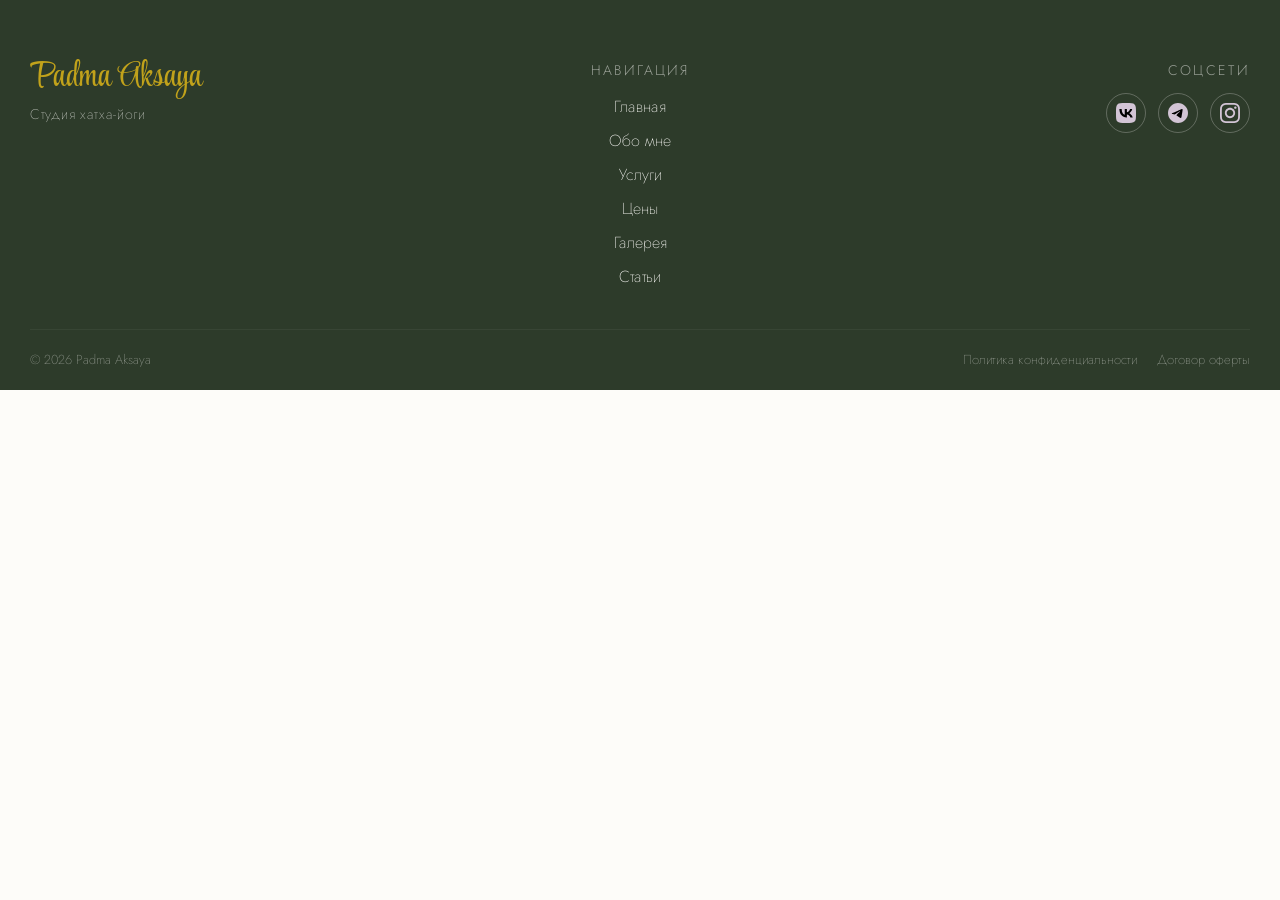
==== blog/index.html @ 5cf86bda "initial commit" ====
<!DOCTYPE html>
<html lang="ru">
<head>
  <meta charset="UTF-8">
  <meta name="viewport" content="width=device-width, initial-scale=1.0">
  <title>Статьи — Студия Йоги</title>
  <link rel="stylesheet" href="../css/reset.css">
  <link rel="stylesheet" href="../css/footer.css">
  <link rel="stylesheet" href="../css/style.css">
</head>
<body>
  <header class="header"></header>
  <main class="main">
    <section class="blog-archive"></section>
  </main>
  <footer class="footer">
  <div class="footer__inner container">
    <div class="footer__grid">
      <div class="footer__brand">
        <span class="footer__logo">Padma Aksaya</span>
        <span class="footer__tagline">Студия хатха-йоги</span>
      </div>
      <nav class="footer__nav">
        <span class="footer__nav-title">Навигация</span>
        <a href="../index.html" class="footer__nav-link">Главная</a>
        <a href="../pages/about.html" class="footer__nav-link">Обо мне</a>
        <a href="../pages/services.html" class="footer__nav-link">Услуги</a>
        <a href="../pages/prices.html" class="footer__nav-link">Цены</a>
        <a href="../pages/gallery.html" class="footer__nav-link">Галерея</a>
        <a href="../pages/blog.html" class="footer__nav-link">Статьи</a>
      </nav>
      <div class="footer__social">
        <span class="footer__social-title">Соцсети</span>
        <div class="footer__social-icons">
          <a href="#" class="footer__social-link"><img src="../assets/icons/vk.svg" alt="VK"></a>
          <a href="#" class="footer__social-link"><img src="../assets/icons/tg.svg" alt="Telegram"></a>
          <a href="#" class="footer__social-link"><img src="../assets/icons/insta.svg" alt="Instagram"></a>
        </div>
      </div>
    </div>
    <div class="footer__bottom">
      <span>&copy; 2026 Padma Aksaya</span>
      <div class="footer__bottom-links">
        <a href="#" class="footer__bottom-link">Политика конфиденциальности</a>
        <a href="#" class="footer__bottom-link">Договор оферты</a>
      </div>
    </div>
  </div>
</footer>
  <script src="../js/main.js"></script>
</body>
</html>
---- css/footer.css ----
.footer {
  background-color: #2D3B2A;
  color: #FDFCF9;
  padding: 60px 0 0;
  font-family: Jost Light, sans-serif;
}

.footer__grid {
  display: grid;
  grid-template-columns: 1fr 1fr 1fr;
  gap: 40px;
  padding-bottom: 40px;
  align-items: start;
}

.footer__brand {
  display: flex;
  flex-direction: column;
  gap: 8px;
}

.footer__logo {
  font-family: StyleScriptRegular, sans-serif;
  font-size: 36px;
  color: #C1A21B;
  line-height: 1;
}

.footer__tagline {
  font-size: 14px;
  opacity: 0.7;
  font-family: Jost ExtraLight, sans-serif;
  letter-spacing: 0.05em;
}

.footer__nav {
  display: flex;
  flex-direction: column;
  gap: 10px;
  align-items: center;
}

.footer__nav-title {
  font-size: 14px;
  text-transform: uppercase;
  letter-spacing: 0.15em;
  opacity: 0.5;
  margin-bottom: 4px;
}

.footer__nav-link {
  font-size: 16px;
  color: #FDFCF9;
  font-family: Jost ExtraLight, sans-serif;
  transition: opacity .3s ease;
  position: relative;
}

.footer__nav-link:hover {
  opacity: 0.7;
}

.footer__social {
  display: flex;
  flex-direction: column;
  align-items: flex-end;
  gap: 12px;
}

.footer__social-title {
  font-size: 14px;
  text-transform: uppercase;
  letter-spacing: 0.15em;
  opacity: 0.5;
}

.footer__social-icons {
  display: flex;
  gap: 12px;
}

.footer__social-link {
  display: flex;
  align-items: center;
  justify-content: center;
  width: 40px;
  height: 40px;
  border: 1px solid rgba(253, 252, 249, 0.25);
  border-radius: 50%;
  transition: border-color .3s ease, opacity .3s ease;
}

.footer__social-link:hover {
  border-color: #C1A21B;
}

.footer__social-link img {
  width: 20px;
  height: 20px;
  filter: brightness(1) invert(1);
  opacity: 1;
  transition: opacity .3s ease;
}

.footer__social-link:hover img {
  opacity: 1;
}

.footer__bottom {
  border-top: 1px solid rgba(253, 252, 249, 0.1);
  padding: 20px 0;
  display: flex;
  justify-content: space-between;
  align-items: center;
  font-size: 13px;
  opacity: 0.5;
  font-family: Jost ExtraLight, sans-serif;
}

.footer__bottom-links {
  display: flex;
  gap: 20px;
}

.footer__bottom-link {
  color: #FDFCF9;
  transition: opacity .3s ease;
}

.footer__bottom-link:hover {
  opacity: 0.7;
}

@media (max-width: 768px) {
  .footer {
    padding: 40px 0 0;
  }

  .footer__grid {
    grid-template-columns: 1fr;
    text-align: center;
    gap: 30px;
  }

  .footer__brand {
    align-items: center;
  }

  .footer__nav {
    align-items: center;
  }

  .footer__social {
    align-items: center;
  }

  .footer__social-icons {
    justify-content: center;
  }

  .footer__bottom {
    flex-direction: column;
    gap: 8px;
    text-align: center;
    padding: 16px 0;
  }

  .footer__bottom-links {
    gap: 12px;
  }
}

@media (max-width: 460px) {
  .footer {
    padding: 30px 0 0;
  }

  .footer__logo {
    font-size: 28px;
  }

  .footer__nav-link {
    font-size: 14px;
  }

  .footer__bottom {
    font-size: 12px;
  }
}
---- css/style.css ----
/* ========================================
   Студия Йоги — Main Stylesheet
   ======================================== */

/* Fonts */
@font-face {
    font-family: Jost Medium;
    src: url("../assets/fonts/jost.woff2");
    font-weight: 400;
}

@font-face {
    font-family: Jost Light;
    src: url("../assets/fonts/jost.woff2");
    font-weight: 300;
}

@font-face {
    font-family: Jost ExtraLight;
    src: url("../assets/fonts/jost.woff2");
    font-weight: 200;
}
@font-face {
    font-family: StyleScriptRegular;
    src: url("../assets/fonts/StyleScript-Regular.woff2");
    font-weight: 200;
}
@font-face {
    font-family: GoodVibesCyr;
    src: url("../assets/fonts/GoodVibesCyr.woff2");
    font-weight: 200;
}
body{
    font-family: Jost Light, sans-serif;
    background-color: #FDFCF9;
}
/* Variables */

/* Base */
.container {
    max-width: 1240px;
    width: 100%;
    position: relative;
    margin: 0 auto;
    padding: 0 10px;
}

.container-w-o-padding {
    max-width: 1240px;
    width: 100%;
    position: relative;
    margin: 0 auto;
}

@media (max-width: 1240px) {
    .container {
        max-width: 900px;
    }
    .container-w-o-padding {
        max-width: 900px;
    }
}

@media (max-width: 900px) {
    .container {
        max-width: 768px;
    }
    .container-w-o-padding {
        max-width: 768px;
    }
}

@media (max-width: 768px) {
    .container {
        max-width: 450px;
    }
    .container-w-o-padding {
        max-width: 450px;
    }
}

@media (max-width: 460px) {
    .container {
        max-width: 390px;
    }
    .container-w-o-padding {
        max-width: 390px;
    }
}

@media (max-width: 400px) {
    .container {
        max-width: 370px;
    }
    .container-w-o-padding {
        max-width: 370px;
    }
}

@media (max-width: 360px) {
    .container {
        max-width: 320px;
    }
    .container-w-o-padding {
        max-width: 320px;
    }
}

.head{
    text-align: center;
    font-family: Jost Light, sans-serif;
    font-size: 40px;
    padding-bottom: 20px;
    font-weight: 200;
}

.head__cursive{
    font-family: StyleScriptRegular, sans-serif;
    font-size: 150px;
    text-align: center;
    color: #2D3B2A;
}

@media (max-width: 768px) {
    .head__cursive{
        font-size: 80px;
    }
}

/* Layout */

/* Components */

/* Pages */

/*HEADER*/
.header-hero {
    width: 100%;
    position: absolute;
    top: 0;
    left: 0;
    height: 80px;

    font-family: Jost ExtraLight, sans-serif;
    font-size: 20px;
    color: white;

    display: flex;
}

.header__social {
    display: flex;
    gap: 8px;
    position: absolute;
    top: 20px;
    right: 10px;
    z-index: 2;
}

.vk{
    transition: transform .4s ease;
    cursor: pointer;
}

.vk:hover{
    transform: translateY(-5px);
}

.menu__button {
    position: absolute;

    left: 0px;
    top: 18px;
    z-index: 2;
    transition: opacity .3s ease, transform .5s ease;
}

.white__button {
    color: white;
    display: inline-flex;
    border: 2px solid white;
    border-radius: 30px;
    padding: 0px 22px 4px 22px;
    position: relative;
    overflow: hidden;

    align-items: center;
    justify-content: center;


    background: transparent;

    cursor: pointer;

    transition: color .4s ease,
    transform .3s ease;

    z-index: 2;
}

.white__button::before {
    content: '';

    position: absolute;
    inset: 0;

    background: white;

    transform: translateX(-101%);
    transition: transform .4s ease;

    z-index: -1;
}

.white__button:hover {
    color: black;
    transform: translateY(-2px);
}

.white__button:hover::before {
    transform: translateX(0);
}

.menu__button.hidden {
    opacity: 0;
    transform: scale(0);
}

.nav-menu {
    position: absolute;
    left: 0px;
    top: 18px;
    color: white;
}

.white__button:hover {

}

.nav-menu__list {

    display: flex;
    align-items: center;
    font-size: 20px;
    font-family: Jost ExtraLight, sans-serif;
    gap: 1em;
}

.nav-menu__item {
    z-index: 1;
    transition: transform .5s ease, opacity .3s ease;
    cursor: pointer;
    position: relative;
}

.nav-menu__item:not(:last-child)::after {
    content: '';
    color: white;
    background: white;
    position: absolute;
    height: 2px;
    width: 100%;
    bottom: 0px;
    left: 0;
    transform: scaleX(0);
    transform-origin: left;
    transition: transform .5s ease;
}

.nav-menu__item:hover::after {
    transform: scaleX(1);
}


.nav-menu__close {
    border: 2px solid white;
    border-radius: 30px;
    padding: 0px 22px 4px 22px;
    transition: transform .5s ease .5s, opacity .3s ease;

}

.nav-menu__item:nth-child(1).hidden {
    transform: translateX(0);
    opacity: 0;
}

.nav-menu__item:nth-child(2).hidden {
    transform: translateX(-130px);
    opacity: 0;
}

.nav-menu__item:nth-child(3).hidden {
    transform: translateX(-240px);
    opacity: 0;
}

.nav-menu__item:nth-child(4).hidden {
    transform: translateX(-340px);
    opacity: 0;
}

.nav-menu__item:nth-child(5).hidden {
    transform: translateX(-470px);
    opacity: 0;
}

.nav-menu__item:nth-child(6).hidden {
    transform: translateX(-580px);
    opacity: 0;
}

.nav-menu__item:nth-child(7).hidden {
    /*transform: translateX(-680px);*/
    opacity: 0;
}

@media (max-width: 1240px) {

}

@media (max-width: 900px) {
    .header-hero{
        font-size: 16px;
    }

    .nav-menu__list{
        font-size: 16px;
    }
}

@media (max-width: 768px) {
    /* Mobile navigation */
    .menu__button-text {
        display: none;
    }

    .menu__button {
        width: 44px;
        height: 44px;
        padding: 0;
        border: 2px solid white;
        border-radius: 50%;
        display: flex;
        align-items: center;
        justify-content: center;
        background: transparent;
        top: 18px;
        left: 10px;
        z-index: 100;
    }

    .hamburger-icon {
        display: flex;
        flex-direction: column;
        gap: 5px;
        width: 20px;
    }

    .hamburger-icon span {
        display: block;
        width: 100%;
        height: 2px;
        background: white;
        border-radius: 1px;
        transition: transform .3s ease, opacity .3s ease;
    }

    .nav-overlay {
        position: fixed;
        inset: 0;
        background: rgba(0, 0, 0, 0.5);
        z-index: 98;
        opacity: 0;
        pointer-events: none;
        transition: opacity .3s ease;
    }

    .nav-overlay.open {
        opacity: 1;
        pointer-events: auto;
    }

    .nav-menu {
        position: fixed;
        top: 0;
        left: 0;
        width: 280px;
        height: 100vh;
        background: rgba(20, 20, 20, 0.97);
        z-index: 99;
        transform: translateX(-100%);
        transition: transform .3s ease;
        padding: 80px 30px 30px;
    }

    .nav-menu.open {
        transform: translateX(0);
    }

    .nav-menu__list {
        flex-direction: column;
        align-items: flex-start;
        gap: 24px;
        font-size: 18px;
    }

    .nav-menu__item.hidden {
        transform: translateX(0) !important;
        opacity: 1 !important;
    }

    .nav-menu__item::after {
        display: none;
    }

    .nav-menu__close {
        position: absolute;
        top: 20px;
        right: 20px;
        left: auto;
        width: 40px;
        height: 40px;
        padding: 0;
        display: flex;
        align-items: center;
        justify-content: center;
        border-radius: 50%;
        border: 2px solid white;
        background: transparent;
        cursor: pointer;
    }

    .nav-menu__close-text {
        display: none;
    }

    .nav-menu__close-icon {
        display: block;
        width: 18px;
        height: 18px;
        position: relative;
    }

    .nav-menu__close-icon::before,
    .nav-menu__close-icon::after {
        content: '';
        position: absolute;
        top: 50%;
        left: 50%;
        width: 18px;
        height: 2px;
        background: white;
        border-radius: 1px;
    }

    .nav-menu__close-icon::before {
        transform: translate(-50%, -50%) rotate(45deg);
    }

    .nav-menu__close-icon::after {
        transform: translate(-50%, -50%) rotate(-45deg);
    }

    .nav-menu__close::before {
        display: none;
    }

    .header__social {
        z-index: 2;
    }
}




.menu__button-text {
    white-space: nowrap;
}

/*HEADER END*/


.hero {
    display: block;
    /*position: relative;*/
    color: white;
}

.main__name {
    font-family: Jost Medium, sans-serif;
    text-align: center;
    width: 100%;
    font-size: 175px;
    position: absolute;
    color: white;
    left: 50%;
    top: 392px;
    transform: translate(-50%, 0);
}

.main__image {
    width: 1920px;
    max-width: 1920px;
    justify-self: center;

}

.hero {
    overflow: hidden;
    position: relative;
}

.hero__content {
    position: absolute;
    height: 100%;
    top: 0;
    left: 50%;
    transform: translateX(-50%);
}

.hero__point {
    font-family: Jost ExtraLight, sans-serif;
    font-size: 50px;
    position: absolute;

}

.first__point {
    top: 374px;
    left: 5px;
}

.second__point {
    top: 374px;
    right: 5px;
}

.hero__desc-but-block {
    display: flex;
    gap: 16px;
}

.hero__desc {
    display: flex;
    position: absolute;
    top: 620px;
    gap: 12px;
}

.hero__desc-text {
    font-family: Jost ExtraLight, sans-serif;
    font-size: 20px;
    line-height: 100%;
}

.hero__desc-but {
    border-radius: 40px;
    background-color: white;
    color: black;
    font-family: Jost Light, sans-serif;
    padding: 12px 22px 12px 22px;
}

.hero__video-but {
    font-family: Jost Light, sans-serif;
    display: flex;
    gap: 13px;
    padding: 0 15px 0 10px;
}

.play__icon {

}

.play__icon circle {
    transition: stroke .5s ease;
}

.play__icon path {
    transition: fill .5s ease;
}

.hero__video-btn-mobile {
    display: none;
}

.hero__video-but:hover .play__icon circle {
    stroke: black;
}

.hero__video-but:hover .play__icon path {
    fill: black;
}



/* Media Queries */

@media (max-width: 1240px) {
    .main__name {
        font-size: 127px;
    }

    .first__point {
        font-size: 30px;
    }

    .second__point {
        font-size: 30px;
    }

    .hero__desc {
        top: 550px;

    }

    .hero__desc-but-block {
        /*display: flex;*/
        /*flex-direction: column;*/
        /*justify-content: center;*/
        /*align-items: flex-start;*/
        /*gap: 16px;*/
    }

    .hero__desc-but {
        font-size: 16px;
    }

    .hero__video-but {
        font-size: 16px;
        padding: 6px 12px 6px 12px;
        border-radius: 50px;
        gap: 3px;
    }

    .play__icon {
        width: 30px;
    }
}

@media (max-width: 900px) {
    .main__name {
        font-size: 107px;
    }

    .first__point {
        font-size: 30px;
    }

    .second__point {
        font-size: 30px;
    }

    .hero__desc {
        top: 520px;
    }

    .hero__desc-but-block {

    }

    .hero__desc-but {
        font-size: 16px;
    }

    .hero__video-but {
        font-size: 16px;
        padding: 6px 12px 6px 12px;
        border-radius: 50px;
        gap: 3px;
    }

    .play__icon {
        width: 30px;
    }
}

@media (max-width: 768px) {
    .main__name {
        font-size: 63px;
    }

    .first__point {
        font-size: 22px;
        top: 370px;
    }

    .second__point {
        font-size: 22px;
        top: 370px;
    }

    .hero__desc {
        top: 480px;
    }

    .hero__desc-text {
        font-family: Jost ExtraLight, sans-serif;
        font-size: 16px;
        line-height: 100%;
    }

    .hero__desc-but-block {
        flex-direction: column;
    }

    .hero__desc-but {
        font-size: 14px;
        padding: 12px 12px 12px 12px;
        width: 160px;
        height: 56px;
    }

    .hero__video-but {
        font-size: 14px;
        padding: 6px 12px 6px 12px;
        border-radius: 50px;
        gap: 3px;
        width: 160px;
        height: 56px;
        display: none
    }

    .play__icon {
        width: 30px;
    }

    .hero__video-btn-mobile {
        display: flex;
        align-items: center;
        justify-content: center;
        position: absolute;
        top: 300px;
        left: 0;
        width: 52px;
        height: 52px;
        border-radius: 50%;
        border: 1.5px solid rgba(255, 255, 255, 0.4);
        background: transparent;
        cursor: pointer;
        z-index: 2;
        transition: border-color .3s ease;
    }

    .hero__video-btn-mobile:hover {
        border-color: white;
    }


}

@media (max-width: 460px) {
    .main__name{
        font-size: 54px;
    }

    .hero__desc-text br {
        display: none;
    }

    .hero__desc-text {
        display: flex;
        flex-direction: column;
        gap: 10px;
        text-align: center;
    }

    .hero__desc-text span::before {
        content: '—';
        margin-right: 8px;
        opacity: 0.6;
    }

    .hero__desc {
        top: 520px;
        left: 50%;
        transform: translateX(-50%);
        width: 100%;
        flex-direction: column;
        align-items: center;
        gap: 60px;
    }

    .hero__desc-but-block {
        justify-content: center;

    }

    .hero__video-but {
        display: none;
    }

    .first__point,
    .second__point {
        display: none;
    }
}

@media (max-width: 400px) {
    .main__name{
        font-size: 50px;
    }

    .hero__video-btn-mobile{
        left: 10px;
        width: 40px;
        height: 40px;
        top: 300px;
    }
}

@media (max-width: 360px) {
    .main__name{
        font-size: 40px;
    }

    .hero__desc{
        top: 500px;
    }
}
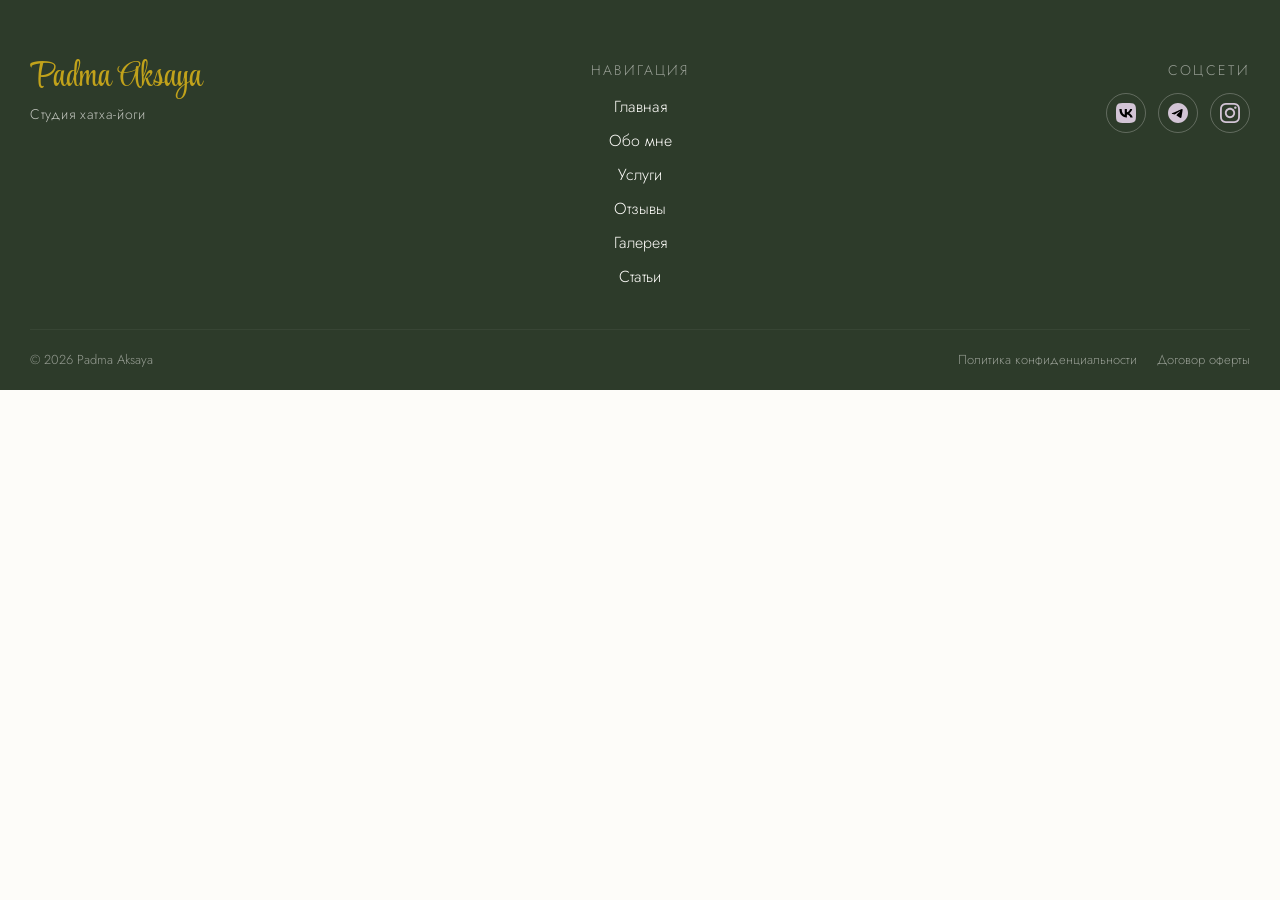
==== commit bb0781da: "add all pages" ====
--- a/blog/index.html
+++ b/blog/index.html
@@ -25,7 +25,7 @@
         <a href="../index.html" class="footer__nav-link">Главная</a>
         <a href="../pages/about.html" class="footer__nav-link">Обо мне</a>
         <a href="../pages/services.html" class="footer__nav-link">Услуги</a>
-        <a href="../pages/prices.html" class="footer__nav-link">Цены</a>
+        <a href="../pages/reviews.html" class="footer__nav-link">Отзывы</a>
         <a href="../pages/gallery.html" class="footer__nav-link">Галерея</a>
         <a href="../pages/blog.html" class="footer__nav-link">Статьи</a>
       </nav>
--- a/css/footer.css
+++ b/css/footer.css
@@ -2,7 +2,6 @@
   background-color: #2D3B2A;
   color: #FDFCF9;
   padding: 60px 0 0;
-  font-family: Jost Light, sans-serif;
 }
 
 .footer__grid {
@@ -29,7 +28,6 @@
 .footer__tagline {
   font-size: 14px;
   opacity: 0.7;
-  font-family: Jost ExtraLight, sans-serif;
   letter-spacing: 0.05em;
 }
 
@@ -51,7 +49,6 @@
 .footer__nav-link {
   font-size: 16px;
   color: #FDFCF9;
-  font-family: Jost ExtraLight, sans-serif;
   transition: opacity .3s ease;
   position: relative;
 }
@@ -114,7 +111,6 @@
   align-items: center;
   font-size: 13px;
   opacity: 0.5;
-  font-family: Jost ExtraLight, sans-serif;
 }
 
 .footer__bottom-links {
--- a/css/style.css
+++ b/css/style.css
@@ -4,127 +4,247 @@
 
 /* Fonts */
 @font-face {
-    font-family: Jost Medium;
-    src: url("../assets/fonts/jost.woff2");
-    font-weight: 400;
+  font-family: Jost Medium;
+  src: url("../assets/fonts/jost.woff2");
+  font-weight: 400;
 }
 
 @font-face {
-    font-family: Jost Light;
-    src: url("../assets/fonts/jost.woff2");
-    font-weight: 300;
+  font-family: Jost Light;
+  src: url("../assets/fonts/jost.woff2");
+  font-weight: 300;
 }
 
 @font-face {
-    font-family: Jost ExtraLight;
-    src: url("../assets/fonts/jost.woff2");
-    font-weight: 200;
-}
+  font-family: Jost ExtraLight;
+  src: url("../assets/fonts/jost.woff2");
+  font-weight: 200;
+}
+
 @font-face {
-    font-family: StyleScriptRegular;
-    src: url("../assets/fonts/StyleScript-Regular.woff2");
-    font-weight: 200;
-}
+  font-family: StyleScriptRegular;
+  src: url("../assets/fonts/StyleScript-Regular.woff2");
+  font-weight: 200;
+}
+
 @font-face {
-    font-family: GoodVibesCyr;
-    src: url("../assets/fonts/GoodVibesCyr.woff2");
-    font-weight: 200;
-}
-body{
-    font-family: Jost Light, sans-serif;
-    background-color: #FDFCF9;
-}
+  font-family: GoodVibesCyr;
+  src: url("../assets/fonts/GoodVibesCyr.woff2");
+  font-weight: 200;
+}
+
+body {
+  font-family: Jost Light, sans-serif;
+  background-color: #FDFCF9;
+  scroll-behavior: smooth;
+}
+
 /* Variables */
 
 /* Base */
 .container {
-    max-width: 1240px;
-    width: 100%;
-    position: relative;
-    margin: 0 auto;
-    padding: 0 10px;
+  max-width: 1240px;
+  width: 100%;
+  position: relative;
+  margin: 0 auto;
+  padding: 0 10px;
 }
 
 .container-w-o-padding {
-    max-width: 1240px;
-    width: 100%;
-    position: relative;
-    margin: 0 auto;
+  max-width: 1240px;
+  width: 100%;
+  position: relative;
+  margin: 0 auto;
 }
 
 @media (max-width: 1240px) {
-    .container {
-        max-width: 900px;
-    }
-    .container-w-o-padding {
-        max-width: 900px;
-    }
+  .container {
+    max-width: 900px;
+  }
+
+  .container-w-o-padding {
+    max-width: 900px;
+  }
 }
 
 @media (max-width: 900px) {
-    .container {
-        max-width: 768px;
-    }
-    .container-w-o-padding {
-        max-width: 768px;
-    }
+  .container {
+    max-width: 768px;
+  }
+
+  .container-w-o-padding {
+    max-width: 768px;
+  }
 }
 
 @media (max-width: 768px) {
-    .container {
-        max-width: 450px;
-    }
-    .container-w-o-padding {
-        max-width: 450px;
-    }
+  .container {
+    max-width: 450px;
+  }
+
+  .container-w-o-padding {
+    max-width: 450px;
+  }
 }
 
 @media (max-width: 460px) {
-    .container {
-        max-width: 390px;
-    }
-    .container-w-o-padding {
-        max-width: 390px;
-    }
+  .container {
+    max-width: 390px;
+  }
+
+  .container-w-o-padding {
+    max-width: 390px;
+  }
 }
 
 @media (max-width: 400px) {
-    .container {
-        max-width: 370px;
-    }
-    .container-w-o-padding {
-        max-width: 370px;
-    }
+  .container {
+    max-width: 370px;
+  }
+
+  .container-w-o-padding {
+    max-width: 370px;
+  }
 }
 
 @media (max-width: 360px) {
-    .container {
-        max-width: 320px;
-    }
-    .container-w-o-padding {
-        max-width: 320px;
-    }
-}
-
-.head{
-    text-align: center;
-    font-family: Jost Light, sans-serif;
-    font-size: 40px;
-    padding-bottom: 20px;
-    font-weight: 200;
-}
-
-.head__cursive{
-    font-family: StyleScriptRegular, sans-serif;
-    font-size: 150px;
-    text-align: center;
-    color: #2D3B2A;
+  .container {
+    max-width: 320px;
+  }
+
+  .container-w-o-padding {
+    max-width: 320px;
+  }
+}
+
+.head {
+  text-align: center;
+  font-family: Jost Light, sans-serif;
+  font-size: 40px;
+  padding-bottom: 20px;
+  font-weight: 200;
+}
+
+.head__cursive {
+  font-family: StyleScriptRegular, sans-serif;
+  font-size: 150px;
+  text-align: center;
+  color: #2D3B2A;
 }
 
 @media (max-width: 768px) {
-    .head__cursive{
-        font-size: 80px;
-    }
+  .head__cursive {
+    font-size: 80px;
+  }
+}
+
+/* ========================================
+   Unified Font Variants
+   ======================================== */
+
+.font-heading {
+  font-family: Jost ExtraLight, sans-serif;
+  line-height: 100%;
+  font-weight: 200;
+
+}
+
+.font-desc {
+  font-family: Jost Light, sans-serif;
+  line-height: 100%;
+  font-weight: 200;
+
+}
+
+.font-body {
+  font-family: Jost Light, sans-serif;
+  line-height: 100%;
+  font-weight: 200;
+
+}
+
+/* ========================================
+   Unified Input Variant
+   ======================================== */
+
+.input-pill {
+  border-radius: 25px;
+  border: 1px solid #8B9980;
+  padding: 12px 25px;
+  font-family: Jost Light, sans-serif;
+  font-size: 16px;
+  color: #2D3B2A;
+  outline: none;
+  transition: border-color .3s ease;
+}
+
+.input-pill::placeholder {
+  color: #b8c4b5;
+  font-family: Jost ExtraLight, sans-serif;
+}
+
+.input-pill:focus {
+  border-color: #2D3B2A;
+}
+
+/* ========================================
+   Unified Button Variants
+   ======================================== */
+
+.btn-primary {
+  background-color: #2D3B2A;
+  color: #fff;
+  border: none;
+  border-radius: 30px;
+  padding: 12px 28px;
+  font-family: Jost Light, sans-serif;
+  font-size: 16px;
+  cursor: pointer;
+  transition: background-color .3s ease, transform .2s ease;
+}
+
+.btn-primary:hover {
+  background-color: #3a4d36;
+  transform: translateY(-1px);
+}
+
+.btn-pill {
+  background: rgba(137, 161, 171, 0.3);
+  border: none;
+  border-radius: 30px;
+  padding: 10px 28px;
+  font-family: Jost Light, sans-serif;
+  font-size: 16px;
+  color: #2D3B2A;
+  cursor: pointer;
+  transition: background 0.3s ease, color 0.3s ease;
+}
+
+.btn-pill:hover {
+  background: rgba(137, 161, 171, 0.5);
+}
+
+.btn-outline {
+  display: inline-flex;
+  align-items: center;
+  justify-content: center;
+  background: transparent;
+  color: #2D3B2A;
+  border: 1px solid #2D3B2A;
+  border-radius: 30px;
+  padding: 14px 40px 16px;
+  font-family: Jost Light, sans-serif;
+  font-size: 20px;
+  letter-spacing: 0.05em;
+  text-decoration: none;
+  transition: background 0.4s ease, color 0.4s ease, transform 0.3s ease;
+  cursor: pointer;
+}
+
+.btn-outline:hover {
+  background: #2D3B2A;
+  color: #fff;
+  transform: translateY(-2px);
 }
 
 /* Layout */
@@ -135,687 +255,727 @@
 
 /*HEADER*/
 .header-hero {
+  width: 100%;
+  position: absolute;
+  top: 0;
+  left: 0;
+  height: 80px;
+
+  font-size: 20px;
+  color: white;
+
+  display: flex;
+}
+
+.header__social {
+  display: flex;
+  gap: 8px;
+  position: absolute;
+  top: 20px;
+  right: 10px;
+  z-index: 2;
+}
+
+.vk {
+  transition: transform .4s ease;
+  cursor: pointer;
+}
+
+.vk:hover {
+  transform: translateY(-5px);
+}
+
+.menu__button {
+  position: absolute;
+
+  left: 0px;
+  top: 18px;
+  z-index: 2;
+  transition: opacity .3s ease, transform .5s ease;
+}
+
+.white__button {
+  color: white;
+  display: inline-flex;
+  border: 2px solid white;
+  border-radius: 30px;
+  padding: 0px 22px 4px 22px;
+  position: relative;
+  overflow: hidden;
+
+  align-items: center;
+  justify-content: center;
+
+
+  background: transparent;
+
+  cursor: pointer;
+
+  transition: color .4s ease,
+  transform .3s ease;
+
+  z-index: 2;
+}
+
+.white__button::before {
+  content: '';
+
+  position: absolute;
+  inset: 0;
+
+  background: white;
+
+  transform: translateX(-101%);
+  transition: transform .4s ease;
+
+  z-index: -1;
+}
+
+.white__button:hover {
+  color: black;
+  transform: translateY(-2px);
+}
+
+.white__button:hover::before {
+  transform: translateX(0);
+}
+
+.menu__button.hidden {
+  opacity: 0;
+  transform: scale(0);
+}
+
+.nav-menu {
+  position: absolute;
+  left: 0px;
+  top: 18px;
+  color: white;
+}
+
+.white__button:hover {
+
+}
+
+.nav-menu__list {
+
+  display: flex;
+  align-items: center;
+  font-size: 20px;
+  font-family: Jost ExtraLight, sans-serif;
+  gap: 1em;
+}
+
+.nav-menu__item {
+  z-index: 1;
+  transition: transform .5s ease, opacity .3s ease;
+  cursor: pointer;
+  position: relative;
+}
+
+.nav-menu__item:not(:last-child)::after {
+  content: '';
+  color: white;
+  background: white;
+  position: absolute;
+  height: 2px;
+  width: 100%;
+  bottom: 0px;
+  left: 0;
+  transform: scaleX(0);
+  transform-origin: left;
+  transition: transform .5s ease;
+}
+
+.nav-menu__item:hover::after {
+  transform: scaleX(1);
+}
+
+
+.nav-menu__close {
+  border: 2px solid white;
+  border-radius: 30px;
+  padding: 0px 22px 4px 22px;
+  transition: transform .5s ease .5s, opacity .3s ease;
+
+}
+
+.nav-menu__item:nth-child(1).hidden {
+  transform: translateX(0);
+  opacity: 0;
+}
+
+.nav-menu__item:nth-child(2).hidden {
+  transform: translateX(-130px);
+  opacity: 0;
+}
+
+.nav-menu__item:nth-child(3).hidden {
+  transform: translateX(-240px);
+  opacity: 0;
+}
+
+.nav-menu__item:nth-child(4).hidden {
+  transform: translateX(-340px);
+  opacity: 0;
+}
+
+.nav-menu__item:nth-child(5).hidden {
+  transform: translateX(-470px);
+  opacity: 0;
+}
+
+.nav-menu__item:nth-child(6).hidden {
+  transform: translateX(-580px);
+  opacity: 0;
+}
+
+.nav-menu__item:nth-child(7).hidden {
+  /*transform: translateX(-680px);*/
+  opacity: 0;
+}
+
+@media (max-width: 1240px) {
+
+}
+
+@media (max-width: 900px) {
+  .header-hero {
+    font-size: 16px;
+  }
+
+  .nav-menu__list {
+    font-size: 16px;
+  }
+}
+
+@media (max-width: 768px) {
+  /* Mobile navigation */
+  .menu__button-text {
+    display: none;
+  }
+
+  .menu__button {
+    width: 44px;
+    height: 44px;
+    padding: 0;
+    border: 2px solid white;
+    border-radius: 50%;
+    display: flex;
+    align-items: center;
+    justify-content: center;
+    background: transparent;
+    top: 18px;
+    left: 10px;
+    z-index: 100;
+  }
+
+  .hamburger-icon {
+    display: flex;
+    flex-direction: column;
+    gap: 5px;
+    width: 20px;
+  }
+
+  .hamburger-icon span {
+    display: block;
     width: 100%;
-    position: absolute;
+    height: 2px;
+    background: white;
+    border-radius: 1px;
+    transition: transform .3s ease, opacity .3s ease;
+  }
+
+  .nav-overlay {
+    position: fixed;
+    inset: 0;
+    background: rgba(0, 0, 0, 0.5);
+    z-index: 98;
+    opacity: 0;
+    pointer-events: none;
+    transition: opacity .3s ease;
+  }
+
+  .nav-overlay.open {
+    opacity: 1;
+    pointer-events: auto;
+  }
+
+  .nav-menu {
+    position: fixed;
     top: 0;
     left: 0;
-    height: 80px;
-
-    font-family: Jost ExtraLight, sans-serif;
-    font-size: 20px;
-    color: white;
-
-    display: flex;
-}
-
-.header__social {
-    display: flex;
-    gap: 8px;
+    width: 280px;
+    height: 100vh;
+    background: rgba(20, 20, 20, 0.97);
+    z-index: 99;
+    transform: translateX(-100%);
+    transition: transform .3s ease;
+    padding: 80px 30px 30px;
+  }
+
+  .nav-menu.open {
+    transform: translateX(0);
+  }
+
+  .nav-menu__list {
+    flex-direction: column;
+    align-items: flex-start;
+    gap: 24px;
+    font-size: 18px;
+  }
+
+  .nav-menu__item.hidden {
+    transform: translateX(0) !important;
+    opacity: 1 !important;
+  }
+
+  .nav-menu__item::after {
+    display: none;
+  }
+
+  .nav-menu__close {
     position: absolute;
     top: 20px;
-    right: 10px;
-    z-index: 2;
-}
-
-.vk{
-    transition: transform .4s ease;
-    cursor: pointer;
-}
-
-.vk:hover{
-    transform: translateY(-5px);
-}
-
-.menu__button {
-    position: absolute;
-
-    left: 0px;
-    top: 18px;
-    z-index: 2;
-    transition: opacity .3s ease, transform .5s ease;
-}
-
-.white__button {
-    color: white;
-    display: inline-flex;
-    border: 2px solid white;
-    border-radius: 30px;
-    padding: 0px 22px 4px 22px;
-    position: relative;
-    overflow: hidden;
-
+    right: 20px;
+    left: auto;
+    width: 40px;
+    height: 40px;
+    padding: 0;
+    display: flex;
     align-items: center;
     justify-content: center;
-
-
+    border-radius: 50%;
+    border: 2px solid white;
     background: transparent;
-
     cursor: pointer;
-
-    transition: color .4s ease,
-    transform .3s ease;
-
+  }
+
+  .nav-menu__close-text {
+    display: none;
+  }
+
+  .nav-menu__close-icon {
+    display: block;
+    width: 18px;
+    height: 18px;
+    position: relative;
+  }
+
+  .nav-menu__close-icon::before,
+  .nav-menu__close-icon::after {
+    content: '';
+    position: absolute;
+    top: 50%;
+    left: 50%;
+    width: 18px;
+    height: 2px;
+    background: white;
+    border-radius: 1px;
+  }
+
+  .nav-menu__close-icon::before {
+    transform: translate(-50%, -50%) rotate(45deg);
+  }
+
+  .nav-menu__close-icon::after {
+    transform: translate(-50%, -50%) rotate(-45deg);
+  }
+
+  .nav-menu__close::before {
+    display: none;
+  }
+
+  .header__social {
     z-index: 2;
-}
-
-.white__button::before {
-    content: '';
-
-    position: absolute;
-    inset: 0;
-
-    background: white;
-
-    transform: translateX(-101%);
-    transition: transform .4s ease;
-
-    z-index: -1;
-}
-
-.white__button:hover {
-    color: black;
-    transform: translateY(-2px);
-}
-
-.white__button:hover::before {
-    transform: translateX(0);
-}
-
-.menu__button.hidden {
-    opacity: 0;
-    transform: scale(0);
-}
-
-.nav-menu {
-    position: absolute;
-    left: 0px;
-    top: 18px;
-    color: white;
-}
-
-.white__button:hover {
-
-}
-
-.nav-menu__list {
-
+  }
+}
+
+
+.menu__button-text {
+  white-space: nowrap;
+}
+
+/*HEADER END*/
+
+
+.hero {
+  display: block;
+  /*position: relative;*/
+  color: white;
+}
+
+.main__name {
+  font-family: Jost Medium, sans-serif;
+  text-align: center;
+  width: 100%;
+  font-size: 175px;
+  position: absolute;
+  color: white;
+  left: 50%;
+  top: 392px;
+  transform: translate(-50%, 0);
+}
+
+.main__image {
+  width: 1920px;
+  max-width: 1920px;
+  justify-self: center;
+
+}
+
+.hero {
+  overflow: hidden;
+  position: relative;
+}
+
+.hero__content {
+  position: absolute;
+  height: 100%;
+  top: 0;
+  left: 50%;
+  transform: translateX(-50%);
+}
+
+.hero__point {
+  font-family: Jost ExtraLight, sans-serif;
+  font-size: 50px;
+  position: absolute;
+
+}
+
+.first__point {
+  top: 374px;
+  left: 5px;
+}
+
+.second__point {
+  top: 374px;
+  right: 5px;
+}
+
+.hero__desc-but-block {
+  display: flex;
+  gap: 16px;
+}
+
+.hero__desc {
+  display: flex;
+  position: absolute;
+  top: 620px;
+  gap: 12px;
+}
+
+.hero__desc-text {
+  font-family: Jost ExtraLight, sans-serif;
+  font-size: 20px;
+  line-height: 100%;
+}
+
+.hero__desc-but {
+  border-radius: 40px;
+  background-color: white;
+  color: black;
+  font-family: Jost Light, sans-serif;
+  padding: 12px 22px 12px 22px;
+}
+
+.hero__video-but {
+  font-family: Jost Light, sans-serif;
+  display: flex;
+  gap: 13px;
+  padding: 0 15px 0 10px;
+}
+
+.play__icon {
+
+}
+
+.play__icon circle {
+  transition: stroke .5s ease;
+}
+
+.play__icon path {
+  transition: fill .5s ease;
+}
+
+.hero__video-btn-mobile {
+  display: none;
+}
+
+.hero__video-but:hover .play__icon circle {
+  stroke: black;
+}
+
+.hero__video-but:hover .play__icon path {
+  fill: black;
+}
+
+
+/* Media Queries */
+
+@media (max-width: 1240px) {
+  .main__name {
+    font-size: 127px;
+  }
+
+  .first__point {
+    font-size: 30px;
+  }
+
+  .second__point {
+    font-size: 30px;
+  }
+
+  .hero__desc {
+    top: 550px;
+
+  }
+
+  .hero__desc-but-block {
+    /*display: flex;*/
+    /*flex-direction: column;*/
+    /*justify-content: center;*/
+    /*align-items: flex-start;*/
+    /*gap: 16px;*/
+  }
+
+  .hero__desc-but {
+    font-size: 16px;
+  }
+
+  .hero__video-but {
+    font-size: 16px;
+    padding: 6px 12px 6px 12px;
+    border-radius: 50px;
+    gap: 3px;
+  }
+
+  .play__icon {
+    width: 30px;
+  }
+}
+
+@media (max-width: 900px) {
+  .main__name {
+    font-size: 107px;
+  }
+
+  .first__point {
+    font-size: 30px;
+  }
+
+  .second__point {
+    font-size: 30px;
+  }
+
+  .hero__desc {
+    top: 520px;
+  }
+
+  .hero__desc-but-block {
+
+  }
+
+  .hero__desc-but {
+    font-size: 16px;
+  }
+
+  .hero__video-but {
+    font-size: 16px;
+    padding: 6px 12px 6px 12px;
+    border-radius: 50px;
+    gap: 3px;
+  }
+
+  .play__icon {
+    width: 30px;
+  }
+}
+
+@media (max-width: 768px) {
+  .main__name {
+    font-size: 63px;
+  }
+
+  .first__point {
+    font-size: 22px;
+    top: 370px;
+  }
+
+  .second__point {
+    font-size: 22px;
+    top: 370px;
+  }
+
+  .hero__desc {
+    top: 480px;
+  }
+
+  .hero__desc-text {
+    font-family: Jost ExtraLight, sans-serif;
+    font-size: 16px;
+    line-height: 100%;
+  }
+
+  .hero__desc-but-block {
+    flex-direction: column;
+  }
+
+  .hero__desc-but {
+    font-size: 14px;
+    padding: 12px 12px 12px 12px;
+    width: 160px;
+    height: 56px;
+  }
+
+  .hero__video-but {
+    font-size: 14px;
+    padding: 6px 12px 6px 12px;
+    border-radius: 50px;
+    gap: 3px;
+    width: 160px;
+    height: 56px;
+    display: none
+  }
+
+  .play__icon {
+    width: 30px;
+  }
+
+  .hero__video-btn-mobile {
     display: flex;
     align-items: center;
-    font-size: 20px;
-    font-family: Jost ExtraLight, sans-serif;
-    gap: 1em;
-}
-
-.nav-menu__item {
-    z-index: 1;
-    transition: transform .5s ease, opacity .3s ease;
+    justify-content: center;
+    position: absolute;
+    top: 300px;
+    left: 0;
+    width: 52px;
+    height: 52px;
+    border-radius: 50%;
+    border: 1.5px solid rgba(255, 255, 255, 0.4);
+    background: transparent;
     cursor: pointer;
-    position: relative;
-}
-
-.nav-menu__item:not(:last-child)::after {
-    content: '';
-    color: white;
-    background: white;
-    position: absolute;
-    height: 2px;
-    width: 100%;
-    bottom: 0px;
-    left: 0;
-    transform: scaleX(0);
-    transform-origin: left;
-    transition: transform .5s ease;
-}
-
-.nav-menu__item:hover::after {
-    transform: scaleX(1);
-}
-
-
-.nav-menu__close {
-    border: 2px solid white;
-    border-radius: 30px;
-    padding: 0px 22px 4px 22px;
-    transition: transform .5s ease .5s, opacity .3s ease;
-
-}
-
-.nav-menu__item:nth-child(1).hidden {
-    transform: translateX(0);
-    opacity: 0;
-}
-
-.nav-menu__item:nth-child(2).hidden {
-    transform: translateX(-130px);
-    opacity: 0;
-}
-
-.nav-menu__item:nth-child(3).hidden {
-    transform: translateX(-240px);
-    opacity: 0;
-}
-
-.nav-menu__item:nth-child(4).hidden {
-    transform: translateX(-340px);
-    opacity: 0;
-}
-
-.nav-menu__item:nth-child(5).hidden {
-    transform: translateX(-470px);
-    opacity: 0;
-}
-
-.nav-menu__item:nth-child(6).hidden {
-    transform: translateX(-580px);
-    opacity: 0;
-}
-
-.nav-menu__item:nth-child(7).hidden {
-    /*transform: translateX(-680px);*/
-    opacity: 0;
-}
-
-@media (max-width: 1240px) {
-
-}
-
-@media (max-width: 900px) {
-    .header-hero{
-        font-size: 16px;
-    }
-
-    .nav-menu__list{
-        font-size: 16px;
-    }
-}
-
-@media (max-width: 768px) {
-    /* Mobile navigation */
-    .menu__button-text {
-        display: none;
-    }
-
-    .menu__button {
-        width: 44px;
-        height: 44px;
-        padding: 0;
-        border: 2px solid white;
-        border-radius: 50%;
-        display: flex;
-        align-items: center;
-        justify-content: center;
-        background: transparent;
-        top: 18px;
-        left: 10px;
-        z-index: 100;
-    }
-
-    .hamburger-icon {
-        display: flex;
-        flex-direction: column;
-        gap: 5px;
-        width: 20px;
-    }
-
-    .hamburger-icon span {
-        display: block;
-        width: 100%;
-        height: 2px;
-        background: white;
-        border-radius: 1px;
-        transition: transform .3s ease, opacity .3s ease;
-    }
-
-    .nav-overlay {
-        position: fixed;
-        inset: 0;
-        background: rgba(0, 0, 0, 0.5);
-        z-index: 98;
-        opacity: 0;
-        pointer-events: none;
-        transition: opacity .3s ease;
-    }
-
-    .nav-overlay.open {
-        opacity: 1;
-        pointer-events: auto;
-    }
-
-    .nav-menu {
-        position: fixed;
-        top: 0;
-        left: 0;
-        width: 280px;
-        height: 100vh;
-        background: rgba(20, 20, 20, 0.97);
-        z-index: 99;
-        transform: translateX(-100%);
-        transition: transform .3s ease;
-        padding: 80px 30px 30px;
-    }
-
-    .nav-menu.open {
-        transform: translateX(0);
-    }
-
-    .nav-menu__list {
-        flex-direction: column;
-        align-items: flex-start;
-        gap: 24px;
-        font-size: 18px;
-    }
-
-    .nav-menu__item.hidden {
-        transform: translateX(0) !important;
-        opacity: 1 !important;
-    }
-
-    .nav-menu__item::after {
-        display: none;
-    }
-
-    .nav-menu__close {
-        position: absolute;
-        top: 20px;
-        right: 20px;
-        left: auto;
-        width: 40px;
-        height: 40px;
-        padding: 0;
-        display: flex;
-        align-items: center;
-        justify-content: center;
-        border-radius: 50%;
-        border: 2px solid white;
-        background: transparent;
-        cursor: pointer;
-    }
-
-    .nav-menu__close-text {
-        display: none;
-    }
-
-    .nav-menu__close-icon {
-        display: block;
-        width: 18px;
-        height: 18px;
-        position: relative;
-    }
-
-    .nav-menu__close-icon::before,
-    .nav-menu__close-icon::after {
-        content: '';
-        position: absolute;
-        top: 50%;
-        left: 50%;
-        width: 18px;
-        height: 2px;
-        background: white;
-        border-radius: 1px;
-    }
-
-    .nav-menu__close-icon::before {
-        transform: translate(-50%, -50%) rotate(45deg);
-    }
-
-    .nav-menu__close-icon::after {
-        transform: translate(-50%, -50%) rotate(-45deg);
-    }
-
-    .nav-menu__close::before {
-        display: none;
-    }
-
-    .header__social {
-        z-index: 2;
-    }
-}
-
-
-
-
-.menu__button-text {
-    white-space: nowrap;
-}
-
-/*HEADER END*/
-
-
-.hero {
-    display: block;
-    /*position: relative;*/
-    color: white;
-}
-
-.main__name {
-    font-family: Jost Medium, sans-serif;
+    z-index: 2;
+    transition: border-color .3s ease;
+  }
+
+  .hero__video-btn-mobile:hover {
+    border-color: white;
+  }
+
+
+}
+
+@media (max-width: 460px) {
+  .main__name {
+    font-size: 54px;
+  }
+
+  .hero__desc-text br {
+    display: none;
+  }
+
+  .hero__desc-text {
+    display: flex;
+    flex-direction: column;
+    gap: 10px;
     text-align: center;
-    width: 100%;
-    font-size: 175px;
-    position: absolute;
-    color: white;
-    left: 50%;
-    top: 392px;
-    transform: translate(-50%, 0);
-}
-
-.main__image {
-    width: 1920px;
-    max-width: 1920px;
-    justify-self: center;
-
-}
-
-.hero {
-    overflow: hidden;
-    position: relative;
-}
-
-.hero__content {
-    position: absolute;
-    height: 100%;
-    top: 0;
+  }
+
+  .hero__desc-text span::before {
+    content: '—';
+    margin-right: 8px;
+    opacity: 0.6;
+  }
+
+  .hero__desc {
+    top: 520px;
     left: 50%;
     transform: translateX(-50%);
-}
-
-.hero__point {
-    font-family: Jost ExtraLight, sans-serif;
+    width: 100%;
+    flex-direction: column;
+    align-items: center;
+    gap: 60px;
+  }
+
+  .hero__desc-but-block {
+    justify-content: center;
+
+  }
+
+  .hero__video-but {
+    display: none;
+  }
+
+  .first__point,
+  .second__point {
+    display: none;
+  }
+}
+
+@media (max-width: 400px) {
+  .main__name {
     font-size: 50px;
-    position: absolute;
-
-}
-
-.first__point {
-    top: 374px;
-    left: 5px;
-}
-
-.second__point {
-    top: 374px;
-    right: 5px;
-}
-
-.hero__desc-but-block {
-    display: flex;
-    gap: 16px;
-}
-
-.hero__desc {
-    display: flex;
-    position: absolute;
-    top: 620px;
-    gap: 12px;
-}
-
-.hero__desc-text {
-    font-family: Jost ExtraLight, sans-serif;
-    font-size: 20px;
-    line-height: 100%;
-}
-
-.hero__desc-but {
-    border-radius: 40px;
-    background-color: white;
-    color: black;
-    font-family: Jost Light, sans-serif;
-    padding: 12px 22px 12px 22px;
-}
-
-.hero__video-but {
-    font-family: Jost Light, sans-serif;
-    display: flex;
-    gap: 13px;
-    padding: 0 15px 0 10px;
-}
-
-.play__icon {
-
-}
-
-.play__icon circle {
-    transition: stroke .5s ease;
-}
-
-.play__icon path {
-    transition: fill .5s ease;
-}
-
-.hero__video-btn-mobile {
-    display: none;
-}
-
-.hero__video-but:hover .play__icon circle {
-    stroke: black;
-}
-
-.hero__video-but:hover .play__icon path {
-    fill: black;
-}
-
-
-
-/* Media Queries */
-
-@media (max-width: 1240px) {
-    .main__name {
-        font-size: 127px;
-    }
-
-    .first__point {
-        font-size: 30px;
-    }
-
-    .second__point {
-        font-size: 30px;
-    }
-
-    .hero__desc {
-        top: 550px;
-
-    }
-
-    .hero__desc-but-block {
-        /*display: flex;*/
-        /*flex-direction: column;*/
-        /*justify-content: center;*/
-        /*align-items: flex-start;*/
-        /*gap: 16px;*/
-    }
-
-    .hero__desc-but {
-        font-size: 16px;
-    }
-
-    .hero__video-but {
-        font-size: 16px;
-        padding: 6px 12px 6px 12px;
-        border-radius: 50px;
-        gap: 3px;
-    }
-
-    .play__icon {
-        width: 30px;
-    }
-}
-
-@media (max-width: 900px) {
-    .main__name {
-        font-size: 107px;
-    }
-
-    .first__point {
-        font-size: 30px;
-    }
-
-    .second__point {
-        font-size: 30px;
-    }
-
-    .hero__desc {
-        top: 520px;
-    }
-
-    .hero__desc-but-block {
-
-    }
-
-    .hero__desc-but {
-        font-size: 16px;
-    }
-
-    .hero__video-but {
-        font-size: 16px;
-        padding: 6px 12px 6px 12px;
-        border-radius: 50px;
-        gap: 3px;
-    }
-
-    .play__icon {
-        width: 30px;
-    }
+  }
+
+  .hero__video-btn-mobile {
+    left: 10px;
+    width: 40px;
+    height: 40px;
+    top: 300px;
+  }
+}
+
+@media (max-width: 360px) {
+  .main__name {
+    font-size: 40px;
+  }
+
+  .hero__desc {
+    top: 500px;
+  }
+}
+
+/* ========================================
+   Scroll to Top
+   ======================================== */
+
+.scroll-top {
+  position: fixed;
+  bottom: 32px;
+  right: 32px;
+  z-index: 1000;
+  width: 48px;
+  height: 48px;
+  border-radius: 50%;
+  border: none;
+  background: #c8a97e;
+  color: #fff;
+  cursor: pointer;
+  display: flex;
+  align-items: center;
+  justify-content: center;
+  opacity: 0;
+  visibility: hidden;
+  transform: translateY(12px);
+  transition: opacity 0.3s ease, visibility 0.3s ease, transform 0.3s ease, background 0.2s;
+}
+
+.scroll-top:hover {
+  background: #b89563;
+}
+
+.scroll-top--visible {
+  opacity: 1;
+  visibility: visible;
+  transform: translateY(0);
 }
 
 @media (max-width: 768px) {
-    .main__name {
-        font-size: 63px;
-    }
-
-    .first__point {
-        font-size: 22px;
-        top: 370px;
-    }
-
-    .second__point {
-        font-size: 22px;
-        top: 370px;
-    }
-
-    .hero__desc {
-        top: 480px;
-    }
-
-    .hero__desc-text {
-        font-family: Jost ExtraLight, sans-serif;
-        font-size: 16px;
-        line-height: 100%;
-    }
-
-    .hero__desc-but-block {
-        flex-direction: column;
-    }
-
-    .hero__desc-but {
-        font-size: 14px;
-        padding: 12px 12px 12px 12px;
-        width: 160px;
-        height: 56px;
-    }
-
-    .hero__video-but {
-        font-size: 14px;
-        padding: 6px 12px 6px 12px;
-        border-radius: 50px;
-        gap: 3px;
-        width: 160px;
-        height: 56px;
-        display: none
-    }
-
-    .play__icon {
-        width: 30px;
-    }
-
-    .hero__video-btn-mobile {
-        display: flex;
-        align-items: center;
-        justify-content: center;
-        position: absolute;
-        top: 300px;
-        left: 0;
-        width: 52px;
-        height: 52px;
-        border-radius: 50%;
-        border: 1.5px solid rgba(255, 255, 255, 0.4);
-        background: transparent;
-        cursor: pointer;
-        z-index: 2;
-        transition: border-color .3s ease;
-    }
-
-    .hero__video-btn-mobile:hover {
-        border-color: white;
-    }
-
-
-}
-
-@media (max-width: 460px) {
-    .main__name{
-        font-size: 54px;
-    }
-
-    .hero__desc-text br {
-        display: none;
-    }
-
-    .hero__desc-text {
-        display: flex;
-        flex-direction: column;
-        gap: 10px;
-        text-align: center;
-    }
-
-    .hero__desc-text span::before {
-        content: '—';
-        margin-right: 8px;
-        opacity: 0.6;
-    }
-
-    .hero__desc {
-        top: 520px;
-        left: 50%;
-        transform: translateX(-50%);
-        width: 100%;
-        flex-direction: column;
-        align-items: center;
-        gap: 60px;
-    }
-
-    .hero__desc-but-block {
-        justify-content: center;
-
-    }
-
-    .hero__video-but {
-        display: none;
-    }
-
-    .first__point,
-    .second__point {
-        display: none;
-    }
-}
-
-@media (max-width: 400px) {
-    .main__name{
-        font-size: 50px;
-    }
-
-    .hero__video-btn-mobile{
-        left: 10px;
-        width: 40px;
-        height: 40px;
-        top: 300px;
-    }
-}
-
-@media (max-width: 360px) {
-    .main__name{
-        font-size: 40px;
-    }
-
-    .hero__desc{
-        top: 500px;
-    }
-}
+  .scroll-top {
+    bottom: 20px;
+    right: 20px;
+    width: 44px;
+    height: 44px;
+  }
+}
